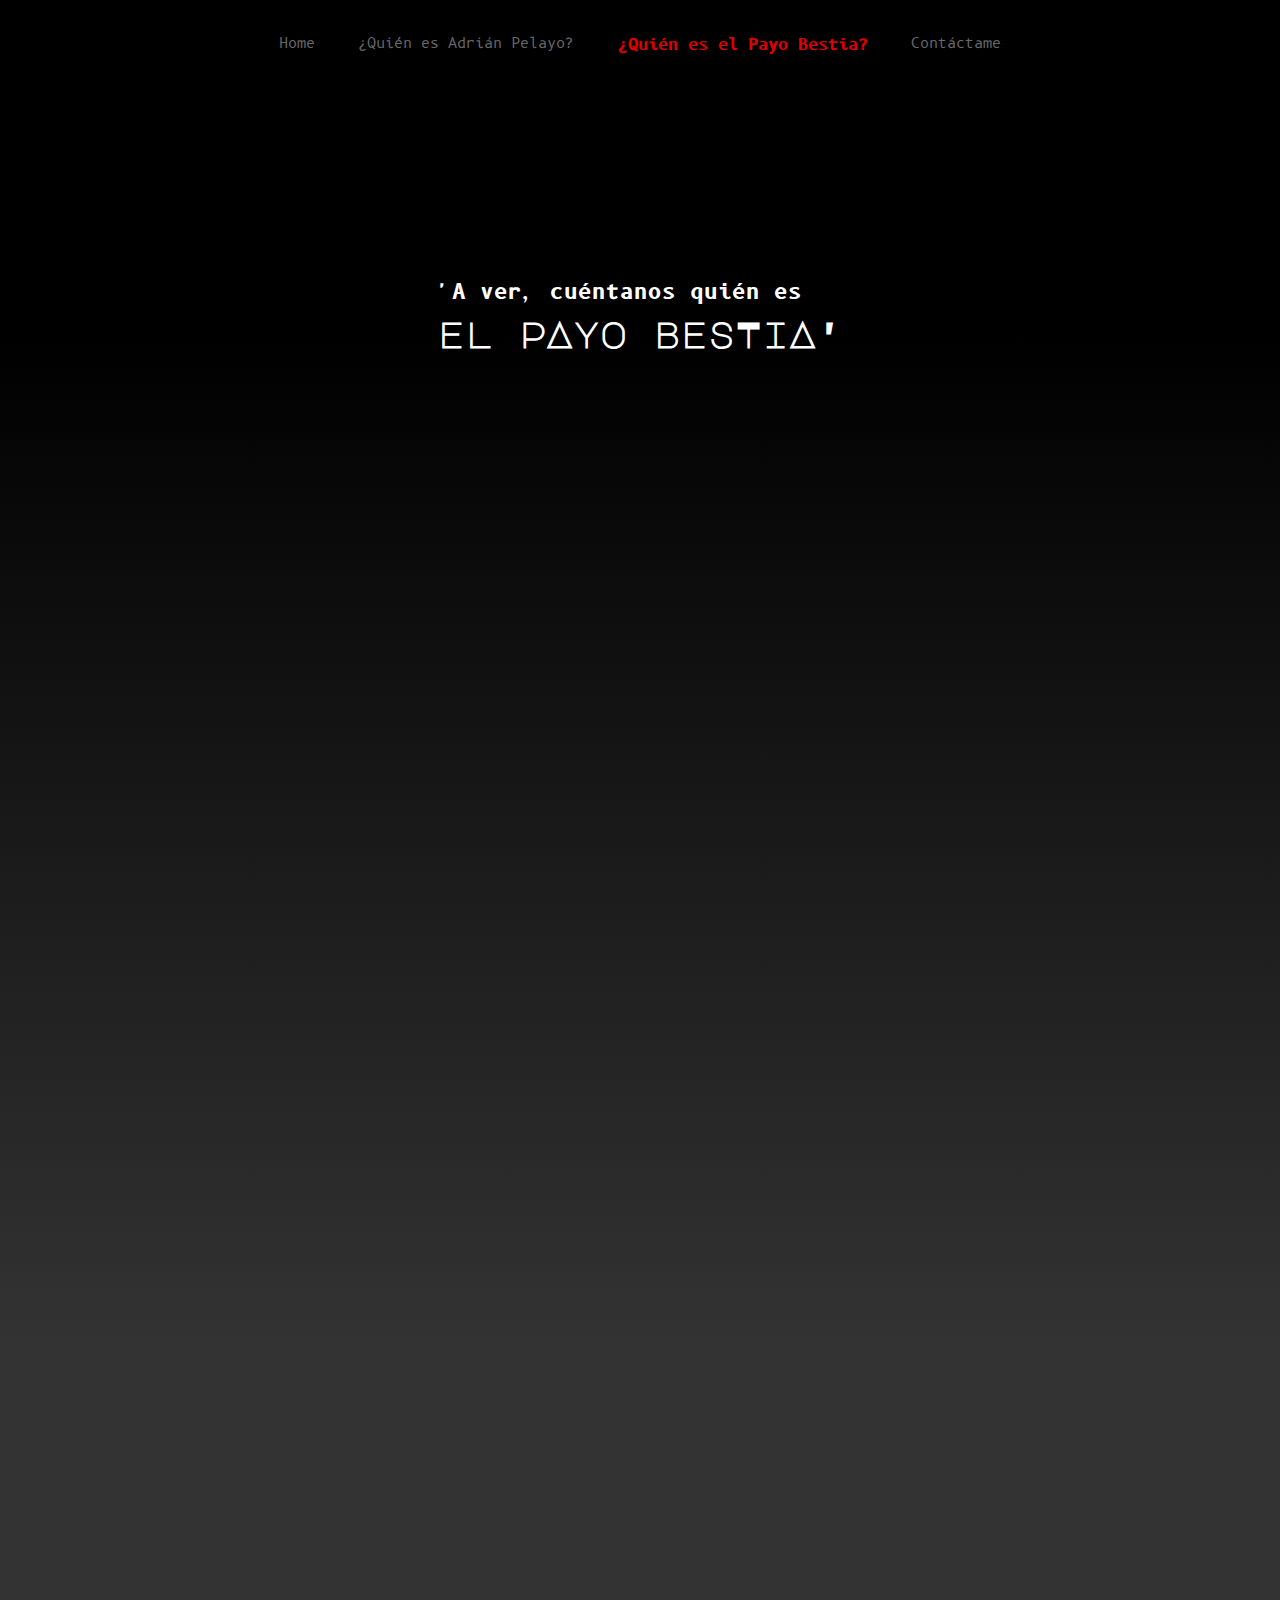
==== about.html @ f0da2e37 "maquetado exp prof y hobbies + fondo en index con opacidad" ====
<!DOCTYPE html>
<html lang="en">

<head>
    <meta charset="UTF-8">
    <meta name="title" content="Mi página web personal">
    <meta name="description"
        content="Aquí explico sobre mi, mis hobbies, experiencias tanto personales como profesionales e incluso un apartado para que puedan contactarme">
    <meta name="viewport" content="width=device-width, initial-scale=1.0">
    <meta http-equiv="X-UA-Compatible" content="ie=edge">
    <link rel="stylesheet" href="https://use.fontawesome.com/releases/v5.7.0/css/all.css" integrity="sha384-lZN37f5QGtY3VHgisS14W3ExzMWZxybE1SJSEsQp9S+oqd12jhcu+A56Ebc1zFSJ" crossorigin="anonymous">
    <link href="https://fonts.googleapis.com/css?family=B612+Mono|Permanent+Marker|Major+Mono+Display&display=swap" rel="stylesheet">
    <link rel="stylesheet" href="./css/exp-prof.css">
    <title>¡El Payo Bestia!</title>
</head>

<body>
    <main id="fondo" class="grid">
        <header class="flex cabecera">
            <nav class="grid navegacion">
                <a href="index.html" class="enlaces B612">
                    Home
                </a>
                <a href="hobbies.html" class="enlaces B612">
                    ¿Quién es Adrián Pelayo?
                </a>
                <a href="about.html" class="this B612">
                    ¿Quién es el Payo Bestia?
                </a>
                <a href="contact.html" class="enlaces B612">
                    Contáctame
                </a>
            </nav>
        </header>
        <div class="flex contenedor-principal">
            <div class="grid portada">
                <h2 class="B612">
                    'A ver, cuéntanos quién es
                </h2>
                <h1 class="Major">
                    el pAyo besTiA'
                </h1>
                <p>
                </p>
            </div>
        </div>
    </main>
</body>
</html>
---- css/exp-prof.css ----
* {
    margin: 0;
    padding: 0;
    font-size: 1em;
    font-family: Arial, Helvetica, sans-serif;
    box-sizing: border-box;
    border: none;
    color: white;
    text-decoration: none;
}

.grid {
    display: grid;
}

.flex {
    display: flex;
}

.Major {
    font-family:'Major Mono Display',monospace;
}
.B612 {
    font-family: 'B612 Mono', monospace;
}

.permanentMarker {
    font-family: 'Permanent Marker', cursive;
}



#fondo {
    background: linear-gradient(180deg, #000000, #000,#111, #222, #333, #333);
    background-size: cover;
    transition: 0.5s;
    grid-template-rows: 10vh 100vh 60vh 17vh;
}

.cabecera {
    justify-content: center;
    align-items: center;
    position: sticky;
    opacity: 0.88;
    background-color: #000;
    top: 0px;
}

.navegacion {
    grid-template-columns: repeat(4, auto);
    grid-gap: 3vw;
    text-align: center;
}

a {
    font-size: 0.9em;
    padding: 0.2vw;
    transition: all 0.5s ease-in-out;
}

.enlaces {
    color: #777;
}

.enlaces:hover {
    transform: scale(1.02);
    transform-origin: center;
    color: white;
    border-bottom: 0.5px solid;
    border-color: red;
}

.this {
    font-size: 1em;
    color: red;
    font-weight: bold;
}
.contenedor-principal {
    justify-content: center;
    align-items:center;
    padding:5vh;
}
.portada {
    grid-template-rows: repeat(2, 1fr) 50vh;
}
.portada h2 {
    font-size: 1.3em;
}
.portada h1 {
    font-size:2.3em;
}
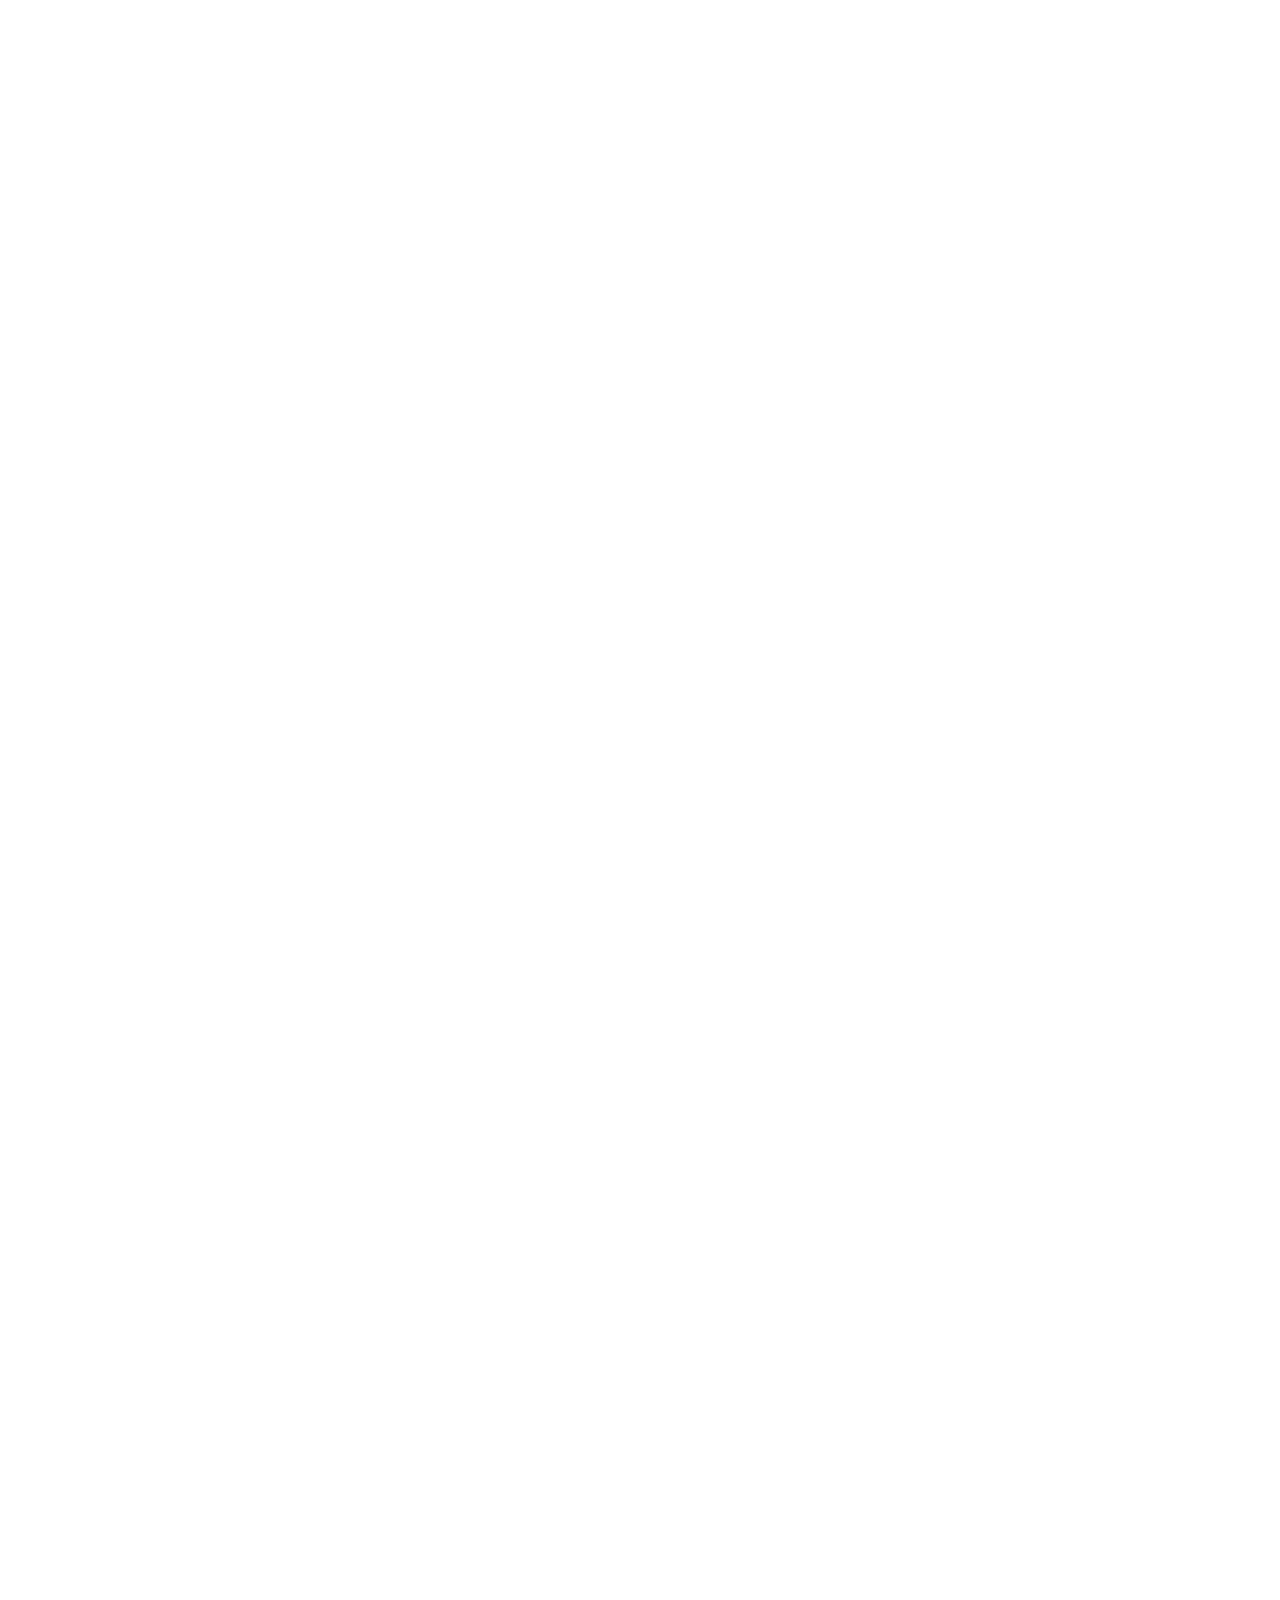
==== commit c907c851: "Directorio reorganizado. Añadido parte de temas en header. v0.1.06" ====
--- a/about.html
+++ b/about.html
@@ -10,12 +10,12 @@
     <meta http-equiv="X-UA-Compatible" content="ie=edge">
     <link rel="stylesheet" href="https://use.fontawesome.com/releases/v5.7.0/css/all.css" integrity="sha384-lZN37f5QGtY3VHgisS14W3ExzMWZxybE1SJSEsQp9S+oqd12jhcu+A56Ebc1zFSJ" crossorigin="anonymous">
     <link href="https://fonts.googleapis.com/css?family=B612+Mono|Permanent+Marker|Major+Mono+Display&display=swap" rel="stylesheet">
-    <link rel="stylesheet" href="./css/exp-prof.css">
+    <link rel="stylesheet" href="./css/pages/exp-prof.css">
     <title>¡El Payo Bestia!</title>
 </head>
 
 <body>
-    <main id="fondo" class="grid">
+    <main id="fondo" class="grid wrapper">
         <header class="flex cabecera">
             <nav class="grid navegacion">
                 <a href="index.html" class="enlaces B612">
--- a/css/pages/exp-prof.css
+++ b/css/pages/exp-prof.css
@@ -0,0 +1,24 @@
+/*
+* CSS Responsive - Móvil + Tablet
+*/
+@import url(../main.css);
+@import url(../media-queries.css);
+@import url(../themes.css);
+
+.wrapper {
+    grid-template-rows: 10vh 100vh 60vh 17vh;
+}
+.contenedor-principal {
+    justify-content: center;
+    align-items:center;
+    padding:5vh;
+}
+.portada {
+    grid-template-rows: repeat(2, 1fr) 50vh;
+}
+.portada h2 {
+    font-size: 1.3em;
+}
+.portada h1 {
+    font-size:2.3em;
+}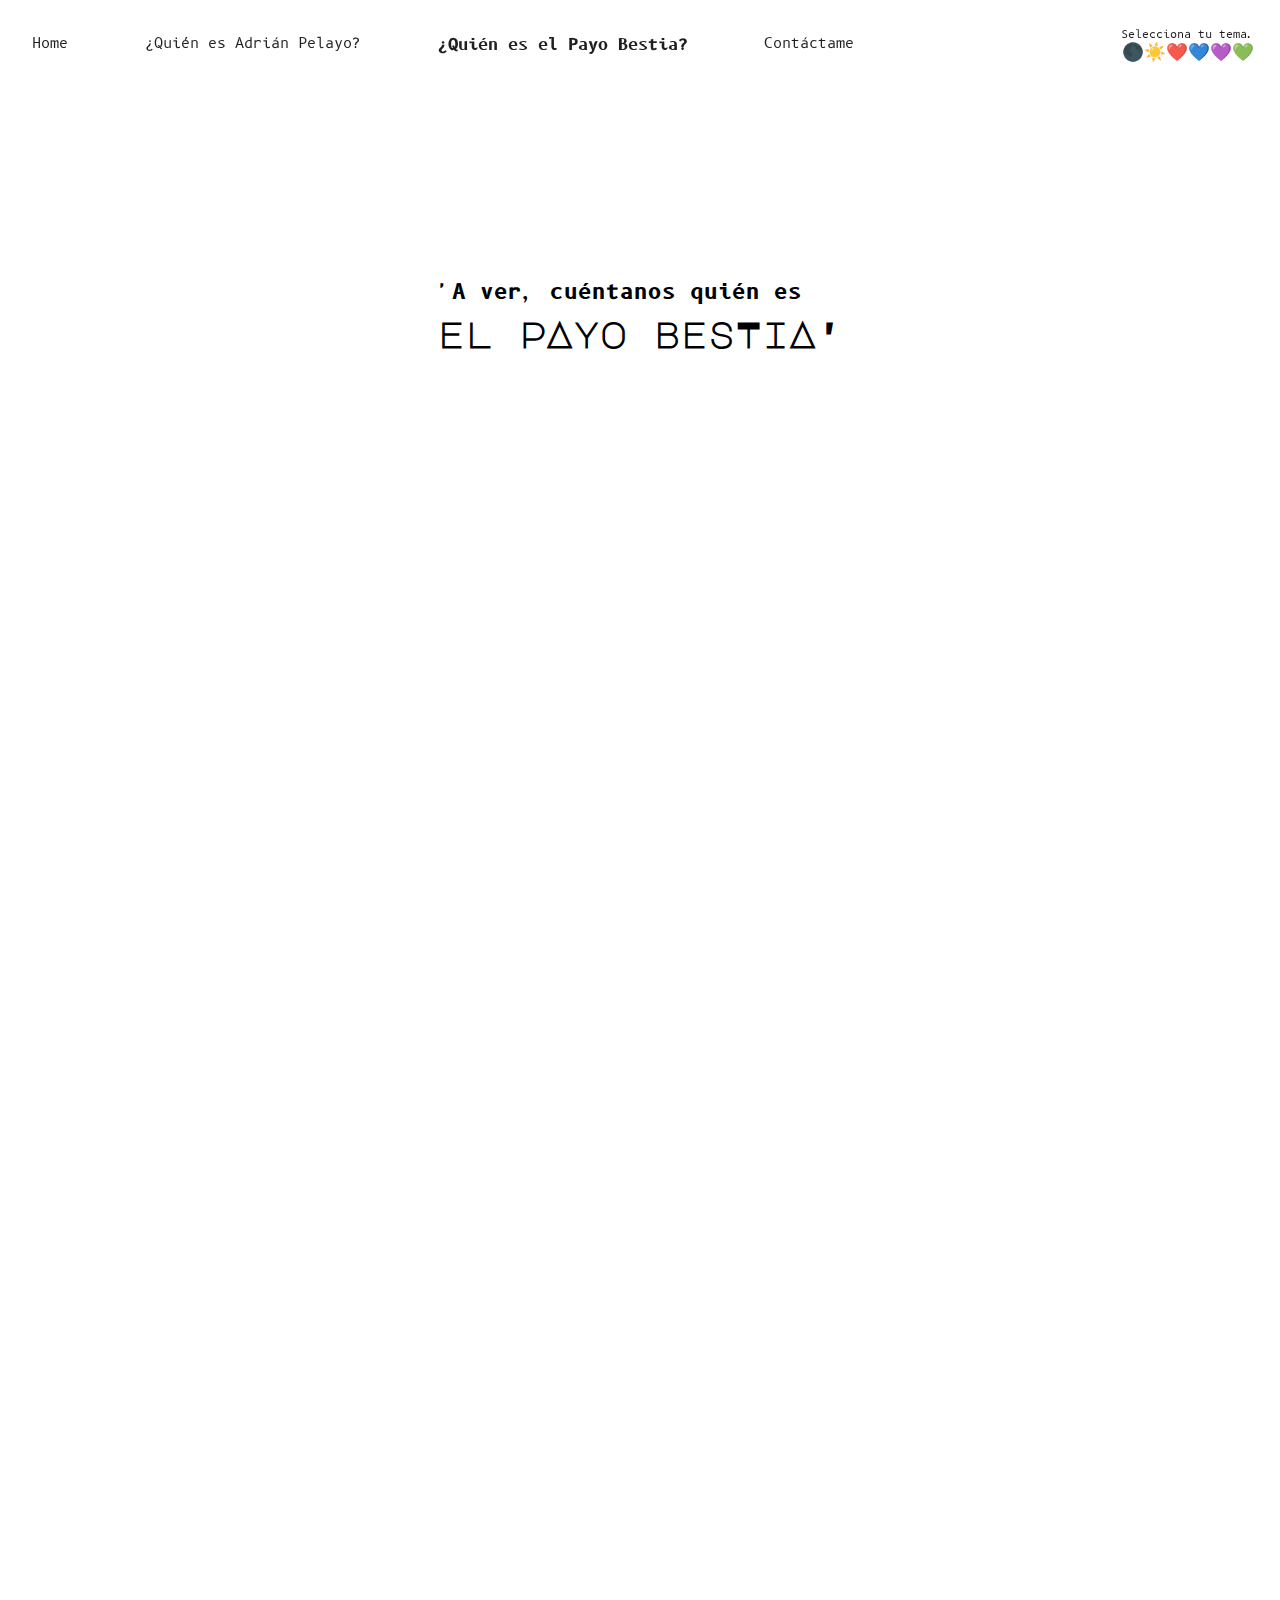
==== commit 19a527bf: "JavaScript para temas + colores añadidos + Index medio adaptada a temas." ====
--- a/about.html
+++ b/about.html
@@ -31,6 +31,20 @@
                     Contáctame
                 </a>
             </nav>
+            <div class="grid cambiar-tema">
+                <p class="B612">Selecciona tu tema.</p>
+                <div class="flex theme-emoji">
+                    <div class="grid local-theme">
+                        <button id="btn-dark" onclick="toggleThemeDark">🌑</button>
+                        <button id="btn-light" onclick="toggleThemeLight">☀️</button>
+                    </div>
+                    <div class="grid session-theme">
+                        <button id="btn-red" onclick="toggleColorThemeRed">❤️️</button>
+                        <button id="btn-blue" onclick="toggleColorThemeBlue">💙</button>
+                        <button id="btn-purple" onclick="toggleColorThemePurple">💜</button>
+                        <button id="btn-green" onclick="toggleColorThemeGreen">💚</button>
+                    </div>
+                </div>
         </header>
         <div class="flex contenedor-principal">
             <div class="grid portada">
@@ -45,5 +59,6 @@
             </div>
         </div>
     </main>
+    <script src="js/main.js"></script>
 </body>
 </html>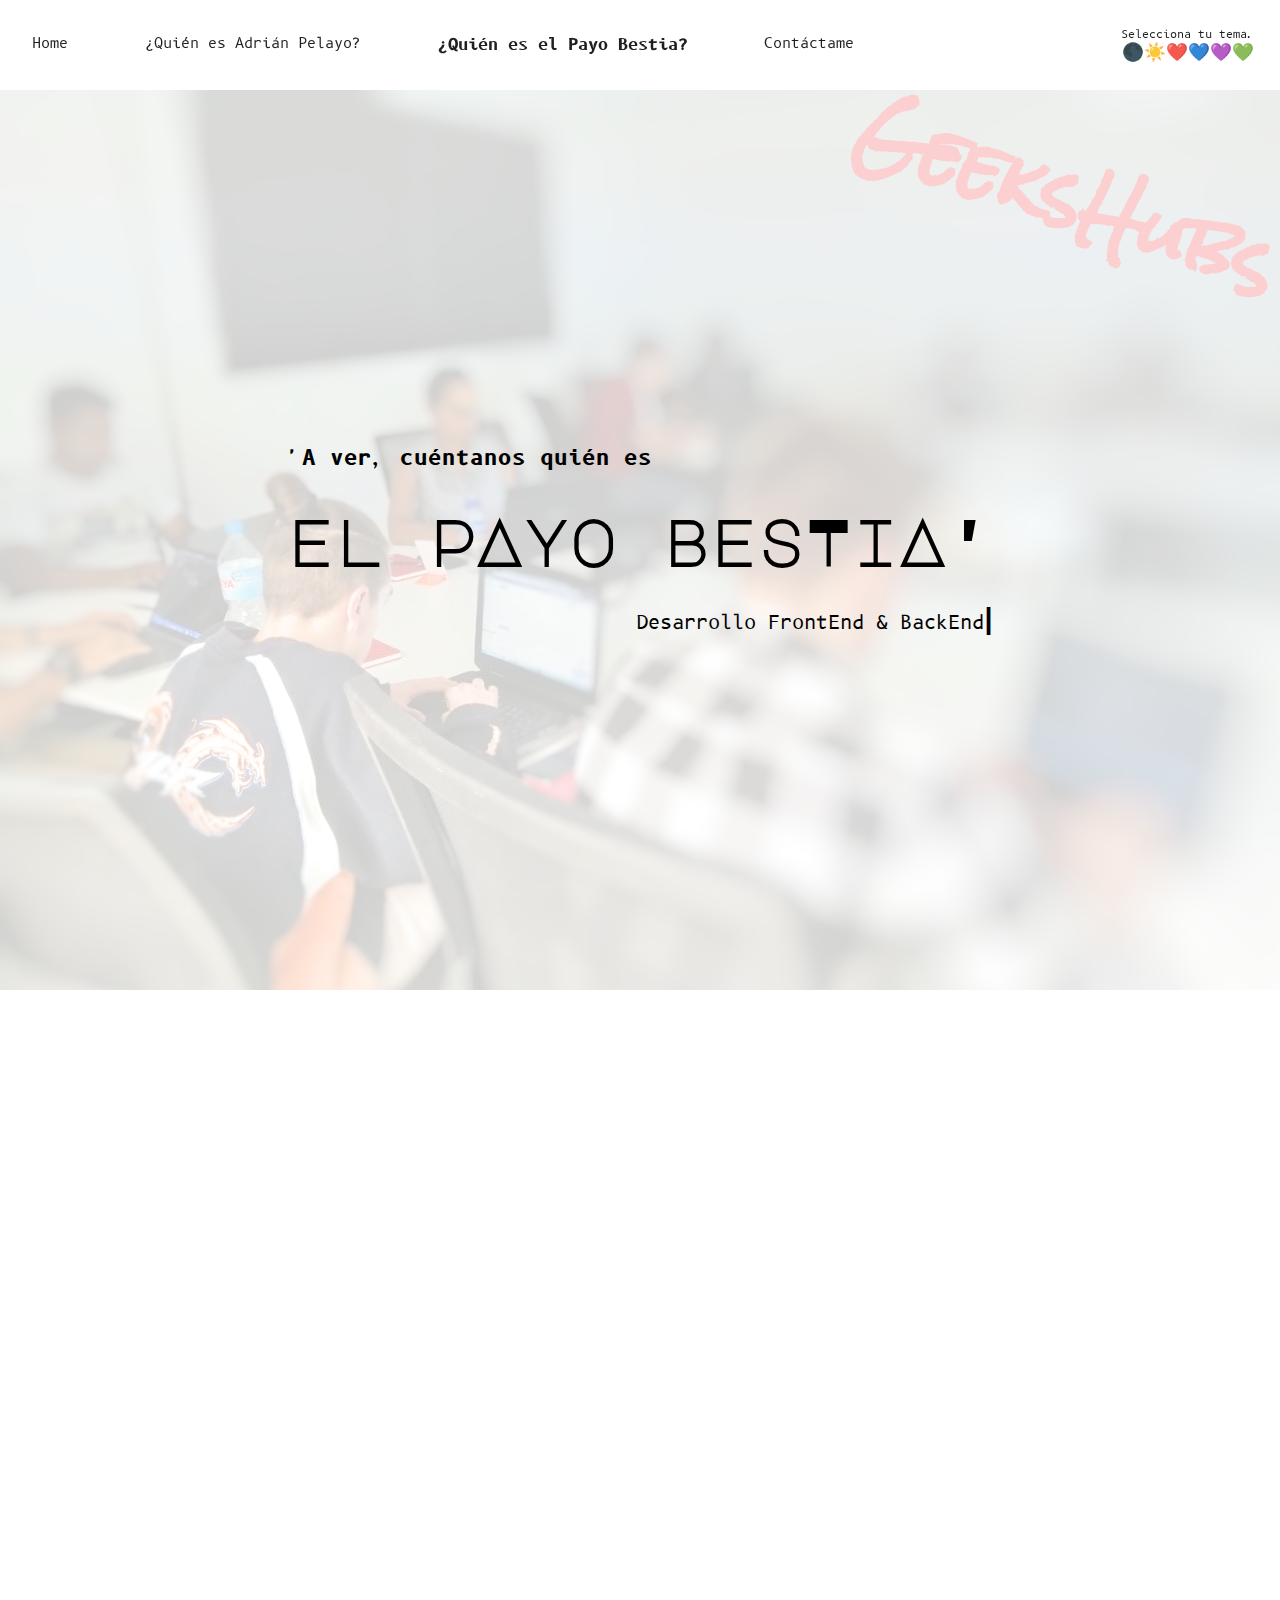
==== commit 85bff402: "JS adjust. CSS themes + adjusts. HTML edit and make content. v0.1.0.8" ====
--- a/about.html
+++ b/about.html
@@ -54,7 +54,8 @@
                 <h1 class="Major">
                     el pAyo besTiA'
                 </h1>
-                <p>
+                <p class="B612">
+                    Desarrollo FrontEnd & BackEnd<span class="barraDeEscribir">|</span>
                 </p>
             </div>
         </div>
--- a/css/pages/exp-prof.css
+++ b/css/pages/exp-prof.css
@@ -11,14 +11,76 @@
 .contenedor-principal {
     justify-content: center;
     align-items:center;
-    padding:5vh;
+    position:relative;
+    z-index:1;
+}
+.contenedor-principal::before {
+    content:'';
+    position:absolute;
+    z-index:-1;
+    width:100%;
+    height:100%;
+    opacity:.2;
+    background-size: cover;
+    background-origin: border-box;
+    background-image: url(../../assets/profondo.png);
+    background-repeat:no-repeat;
 }
 .portada {
-    grid-template-rows: repeat(2, 1fr) 50vh;
+    grid-template-rows: repeat(3, 1fr);
 }
 .portada h2 {
     font-size: 1.3em;
 }
 .portada h1 {
-    font-size:2.3em;
+    font-size:4em;
+}
+.portada p {
+    margin-top:1vw;
+    border-bottom: 1.5px solid var(--barra-border);
+    text-align:center;
+    display:block;
+    align-self:flex-end;
+    justify-self:right;
+    font-size:1.2em;
+}
+.barraDeEscribir {
+    animation-name: barraDeEscribir;
+    -webkit-animation-name: barraDeEscribir;
+    animation-duration: 1.2s;
+    transition: 1.2s;
+    font-size: 1.5em;
+    font-weight: bold;
+    -webkit-animation-duration: 1.2s;
+    animation-iteration-count: infinite;
+    -webkit-animation-iteration-count: infinite;
+    color:var(--barra-color);
+}
+
+@-webkit-keyframes barraDeEscribir {
+    from {
+        opacity:0;
+    }
+
+    65% {
+        opacity:1;
+    }
+
+    to {
+        opacity:0;
+    }
+}
+
+@keyframes barraDeEscribir {
+    from {
+        opacity:0;
+    }
+
+    65% {
+        opacity:1;
+    }
+
+    to {
+        opacity:0;
+    }
 }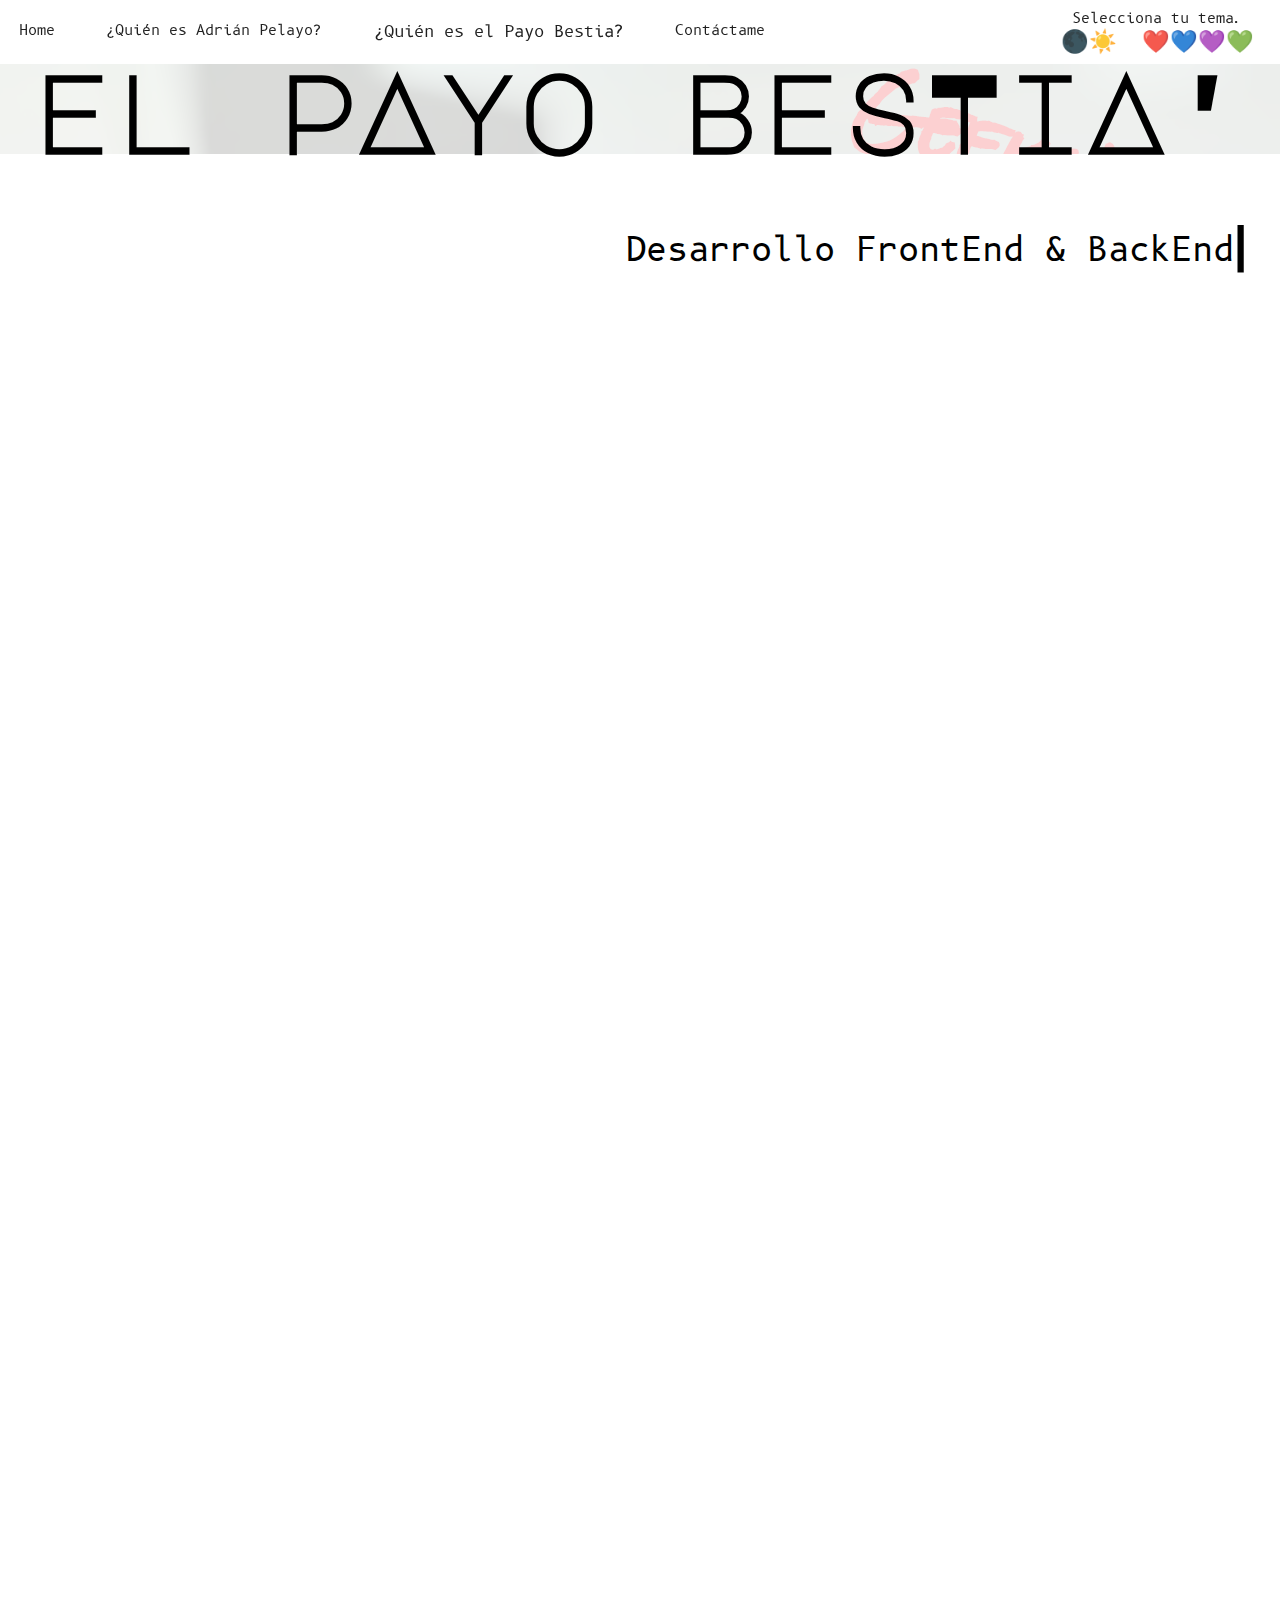
==== commit d37d34dd: "Button Scroll to top + styles changes + text adding.. v0.1.11" ====
--- a/about.html
+++ b/about.html
@@ -8,14 +8,20 @@
         content="Aquí explico sobre mi, mis hobbies, experiencias tanto personales como profesionales e incluso un apartado para que puedan contactarme">
     <meta name="viewport" content="width=device-width, initial-scale=1.0">
     <meta http-equiv="X-UA-Compatible" content="ie=edge">
-    <link rel="stylesheet" href="https://use.fontawesome.com/releases/v5.7.0/css/all.css" integrity="sha384-lZN37f5QGtY3VHgisS14W3ExzMWZxybE1SJSEsQp9S+oqd12jhcu+A56Ebc1zFSJ" crossorigin="anonymous">
-    <link href="https://fonts.googleapis.com/css?family=B612+Mono|Permanent+Marker|Major+Mono+Display&display=swap" rel="stylesheet">
+    <link rel="stylesheet" href="https://use.fontawesome.com/releases/v5.7.0/css/all.css"
+        integrity="sha384-lZN37f5QGtY3VHgisS14W3ExzMWZxybE1SJSEsQp9S+oqd12jhcu+A56Ebc1zFSJ" crossorigin="anonymous">
+    <link href="https://fonts.googleapis.com/css?family=B612+Mono|Permanent+Marker|Major+Mono+Display&display=swap"
+        rel="stylesheet">
     <link rel="stylesheet" href="./css/pages/exp-prof.css">
     <title>¡El Payo Bestia!</title>
 </head>
 
 <body>
     <main id="fondo" class="grid wrapper">
+        <div id="clickUp" class="button-up">
+            <i class="fas fa-chevron-up arrow-up">
+            </i>
+        </div>
         <header class="flex cabecera">
             <nav class="grid navegacion">
                 <a href="index.html" class="enlaces B612">
@@ -62,4 +68,5 @@
     </main>
     <script src="js/main.js"></script>
 </body>
+
 </html>--- a/css/pages/exp-prof.css
+++ b/css/pages/exp-prof.css
@@ -6,7 +6,7 @@
 @import url(../themes.css);
 
 .wrapper {
-    grid-template-rows: 10vh 100vh 60vh 17vh;
+    grid-template-rows: 1fr 10vh 100vh repeat(3,60vh) 17vh;
 }
 .contenedor-principal {
     justify-content: center;
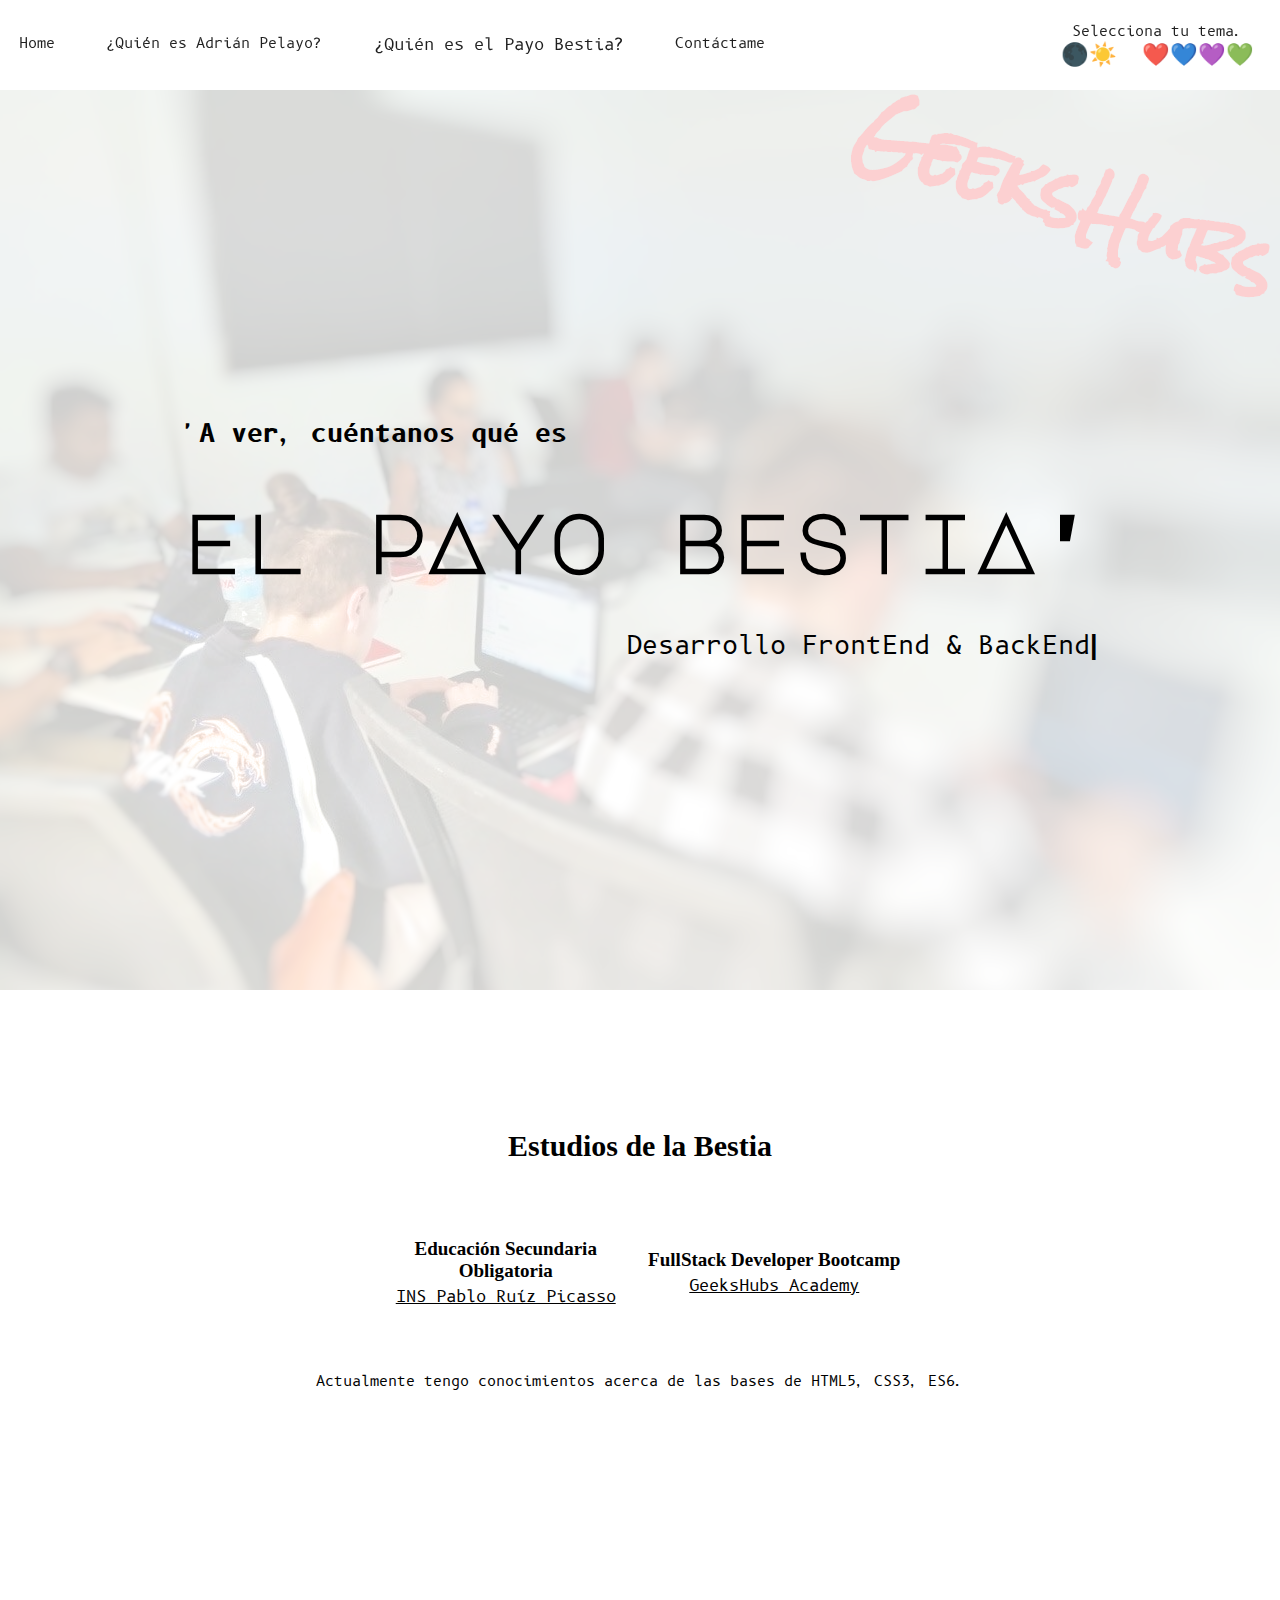
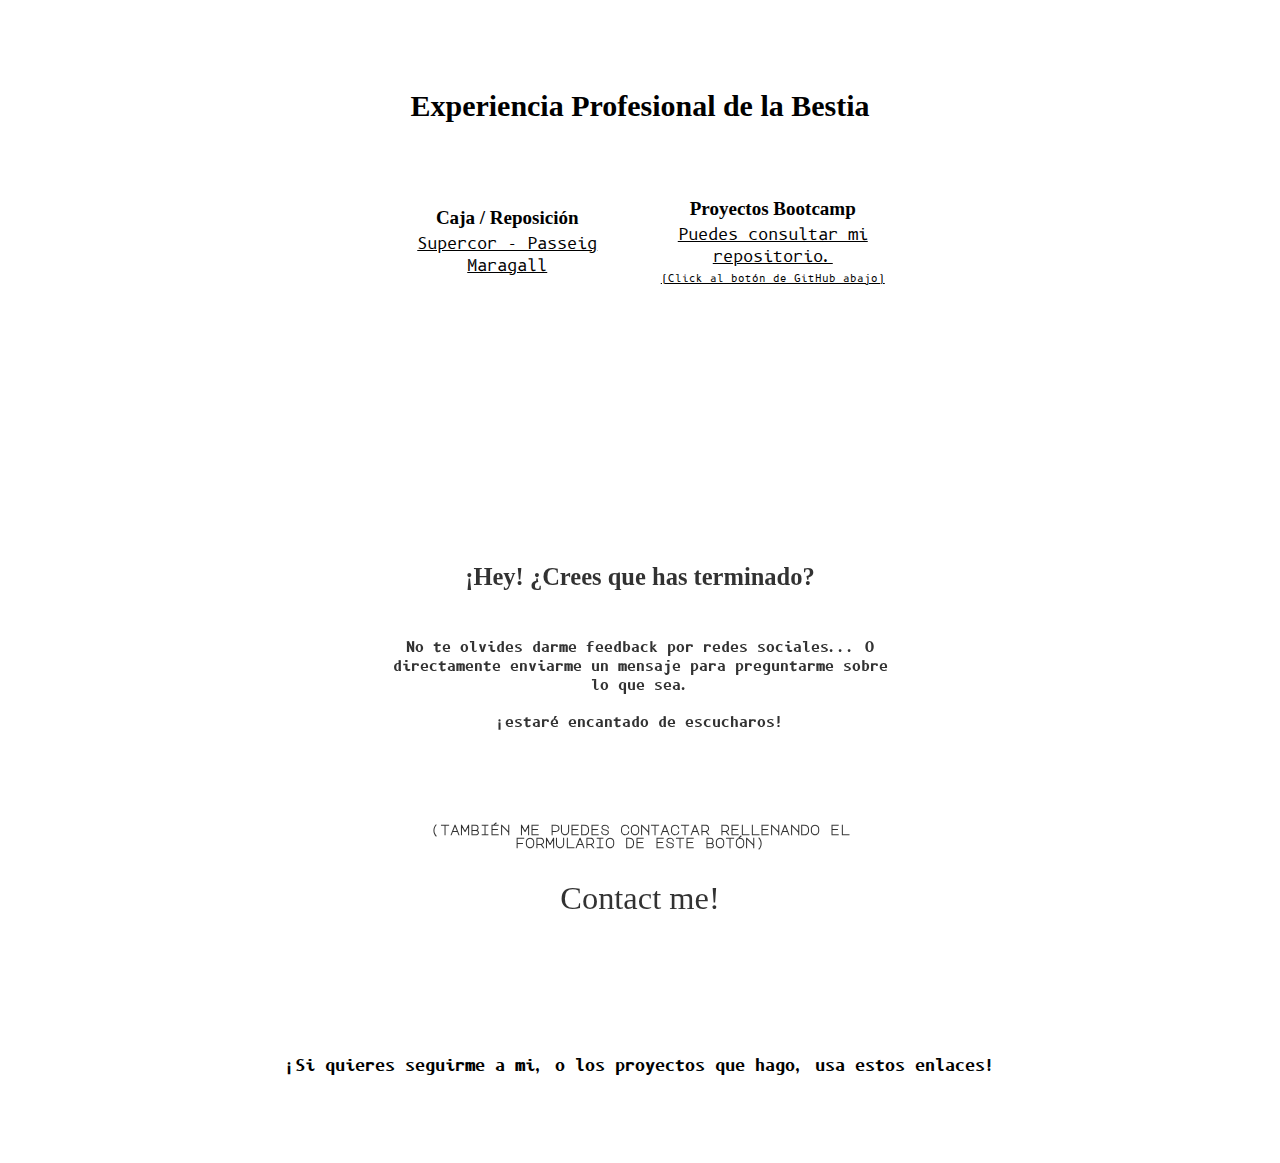
==== commit b0d519bb: "About finished. v0.11.1" ====
--- a/about.html
+++ b/about.html
@@ -55,16 +55,89 @@
         <div class="flex contenedor-principal">
             <div class="grid portada">
                 <h2 class="B612">
-                    'A ver, cuéntanos quién es
+                    'A ver, cuéntanos qué es
                 </h2>
                 <h1 class="Major">
-                    el pAyo besTiA'
+                    el pAyo bestiA'
                 </h1>
                 <p class="B612">
                     Desarrollo FrontEnd & BackEnd<span class="barraDeEscribir">|</span>
                 </p>
             </div>
         </div>
+        <div class="flex contenedor-about">
+            <div class="grid contenedor-txt">
+                <h3 class="permanentMarker">
+                    Estudios de la Bestia
+                </h3>
+                <div class="flex contenedor-wrapper">
+                    <div class="grid info-about">
+                        <i class="fas fa-user-graduate"></i>
+                        <h4 class="permanentMarker">Educación Secundaria Obligatoria</h4>
+                        <p class="B612">INS Pablo Ruíz Picasso</p>
+                    </div>
+                    <div class="grid info-about">
+                        <i class="fas fa-terminal"></i>
+                        <h4 class="permanentMarker">FullStack Developer Bootcamp</h4>
+                        <p class="B612">GeeksHubs Academy</p>
+                    </div>
+                </div>
+                <p class="B612">
+                    Actualmente tengo conocimientos acerca de las bases de HTML5, CSS3, ES6.
+                </p>
+            </div>
+        </div>
+        <div class="flex contenedor-about wrapper-bg-prof">
+            <div class="grid contenedor-txt">
+                <h3 class="permanentMarker">
+                    Experiencia Profesional de la Bestia
+                </h3>
+                <div class="flex contenedor-wrapper">
+                    <div class="grid info-about">
+                            <i class="fas fa-cash-register"></i>
+                        <h4 class="permanentMarker">Caja / Reposición</h4>
+                        <p class="B612">Supercor - Passeig Maragall</p>
+                    </div>
+                    <div class="grid info-about">
+                            <i class="fas fa-project-diagram"></i>
+                        <h4 class="permanentMarker">Proyectos Bootcamp</h4>
+                        <p class="B612">Puedes consultar mi repositorio.</p>
+                        <p id="parent" class="B612">(Click al botón de GitHub abajo)</p>
+                    </div>
+                </div>
+            </div>
+        </div>
+        <div class="flex contenedor-bajo">
+            <div class="grid caja-texto">
+                <h3 class="permanentMarker">¡Hey! ¿Crees que has terminado?</h3>
+                <p class="B612">No te olvides darme feedback por redes sociales... O directamente enviarme un mensaje
+                    para preguntarme sobre lo que sea.</p>
+                <p class="B612">¡estaré encantado de escucharos!</p>
+                <p class="Major parentesis">(también me puedes contactar rellenando el formulario de este botón)</p>
+                <span><a href="./contact.html" class="permanentMarker boton-contacto">Contact me!</a></span>
+            </div>
+        </div>
+        <footer class="flex footer">
+            <div class="grid contenedor-footer">
+                <h4 class="B612">
+                    ¡Si quieres seguirme a mi, o los proyectos que hago, usa estos enlaces!
+                </h4>
+                <div class="flex contenedor-rrss">
+                    <a target="_blank" href="https://www.linkedin.com/in/el-payo-bestia/">
+                        <i class="fab fa-linkedin-in rrss color-lin">
+                        </i>
+                    </a>
+                    <a target="_blank" href="https://www.github.com/bigbae18">
+                        <i class="rrss color-git fab fa-github">
+                        </i>
+                    </a>
+                    <a target="_blank" href="https://www.instagram.com/el.payobestia18">
+                        <i class="rrss color-ig fab fa-instagram">
+                        </i>
+                    </a>
+                </div>
+            </div>
+        </footer>
     </main>
     <script src="js/main.js"></script>
 </body>
--- a/css/pages/exp-prof.css
+++ b/css/pages/exp-prof.css
@@ -6,7 +6,8 @@
 @import url(../themes.css);
 
 .wrapper {
-    grid-template-rows: 1fr 10vh 100vh repeat(3,60vh) 17vh;
+    grid-template-rows: 10vh 100vh repeat(3,60vh) 17vh;
+    position:absolute;
 }
 .contenedor-principal {
     justify-content: center;
@@ -30,10 +31,11 @@
     grid-template-rows: repeat(3, 1fr);
 }
 .portada h2 {
-    font-size: 1.3em;
+    font-size: 0.9em;
+    color:var(--texto-portada);
 }
 .portada h1 {
-    font-size:4em;
+    font-size:3em;
 }
 .portada p {
     margin-top:1vw;
@@ -42,14 +44,14 @@
     display:block;
     align-self:flex-end;
     justify-self:right;
-    font-size:1.2em;
+    font-size:0.9em;
 }
 .barraDeEscribir {
     animation-name: barraDeEscribir;
     -webkit-animation-name: barraDeEscribir;
     animation-duration: 1.2s;
     transition: 1.2s;
-    font-size: 1.5em;
+    font-size: 1.1em;
     font-weight: bold;
     -webkit-animation-duration: 1.2s;
     animation-iteration-count: infinite;
@@ -83,4 +85,82 @@
     to {
         opacity:0;
     }
+}
+.contenedor-about {
+    justify-content:center;
+    align-items:center;
+    position:relative;
+    z-index:1;
+}
+.contenedor-about::before {
+    content:'';
+    position:absolute;
+    width:100%;
+    height:100%;
+    z-index:-1;
+    opacity: .6;
+    background-color: var(--bg-cp);
+}
+.contenedor-txt {
+    width:70%;
+    justify-content: space-around;
+    align-items:center;
+    grid-gap: 3vw;
+}
+.contenedor-txt h3 {
+    font-size: 1.1em;
+    text-align:center;
+    color:var(--textbox-title);
+}
+.contenedor-txt p {
+    font-size:0.5em;
+}
+.contenedor-wrapper {
+    padding:2vw;
+    width:100%;
+    justify-content: center;
+    align-items: center;
+    height:100%;
+    border: 1.2px dashed var(--actual-page);
+    border-radius: 2em; 
+}
+.info-about {
+    width:45%;
+    grid-gap:0.3vw;
+    text-align:center;
+    grid-template-rows: repeat(auto-fill, 1fr);
+}
+.info-about i {
+    margin-bottom:0.6vw;
+    color: var(--hobbies-title);
+}
+.info-about h4 {
+    font-size: 0.6em;
+    color: var(--bg-clickup);
+}
+.info-about p {
+    text-decoration: underline;
+    text-decoration-color: var(--textbox-title);
+    font-size: 0.5em;
+}
+#parent {
+    font-size: 0.3em;
+}
+.wrapper-bg-exp .wrapper-bg-prof {
+    position:absolute;
+}
+.wrapper-bg-exp::before {
+    content:'';
+    position:relative;
+    width:100%;
+    height:100%;
+    background-color: var(--header-bg);
+    opacity:.5;
+}
+.wrapper-bg-prof::before {
+    content:'';
+    width:100%;
+    height:100%;
+    background-color:var(--header-text-color);
+    opacity:.7;
 }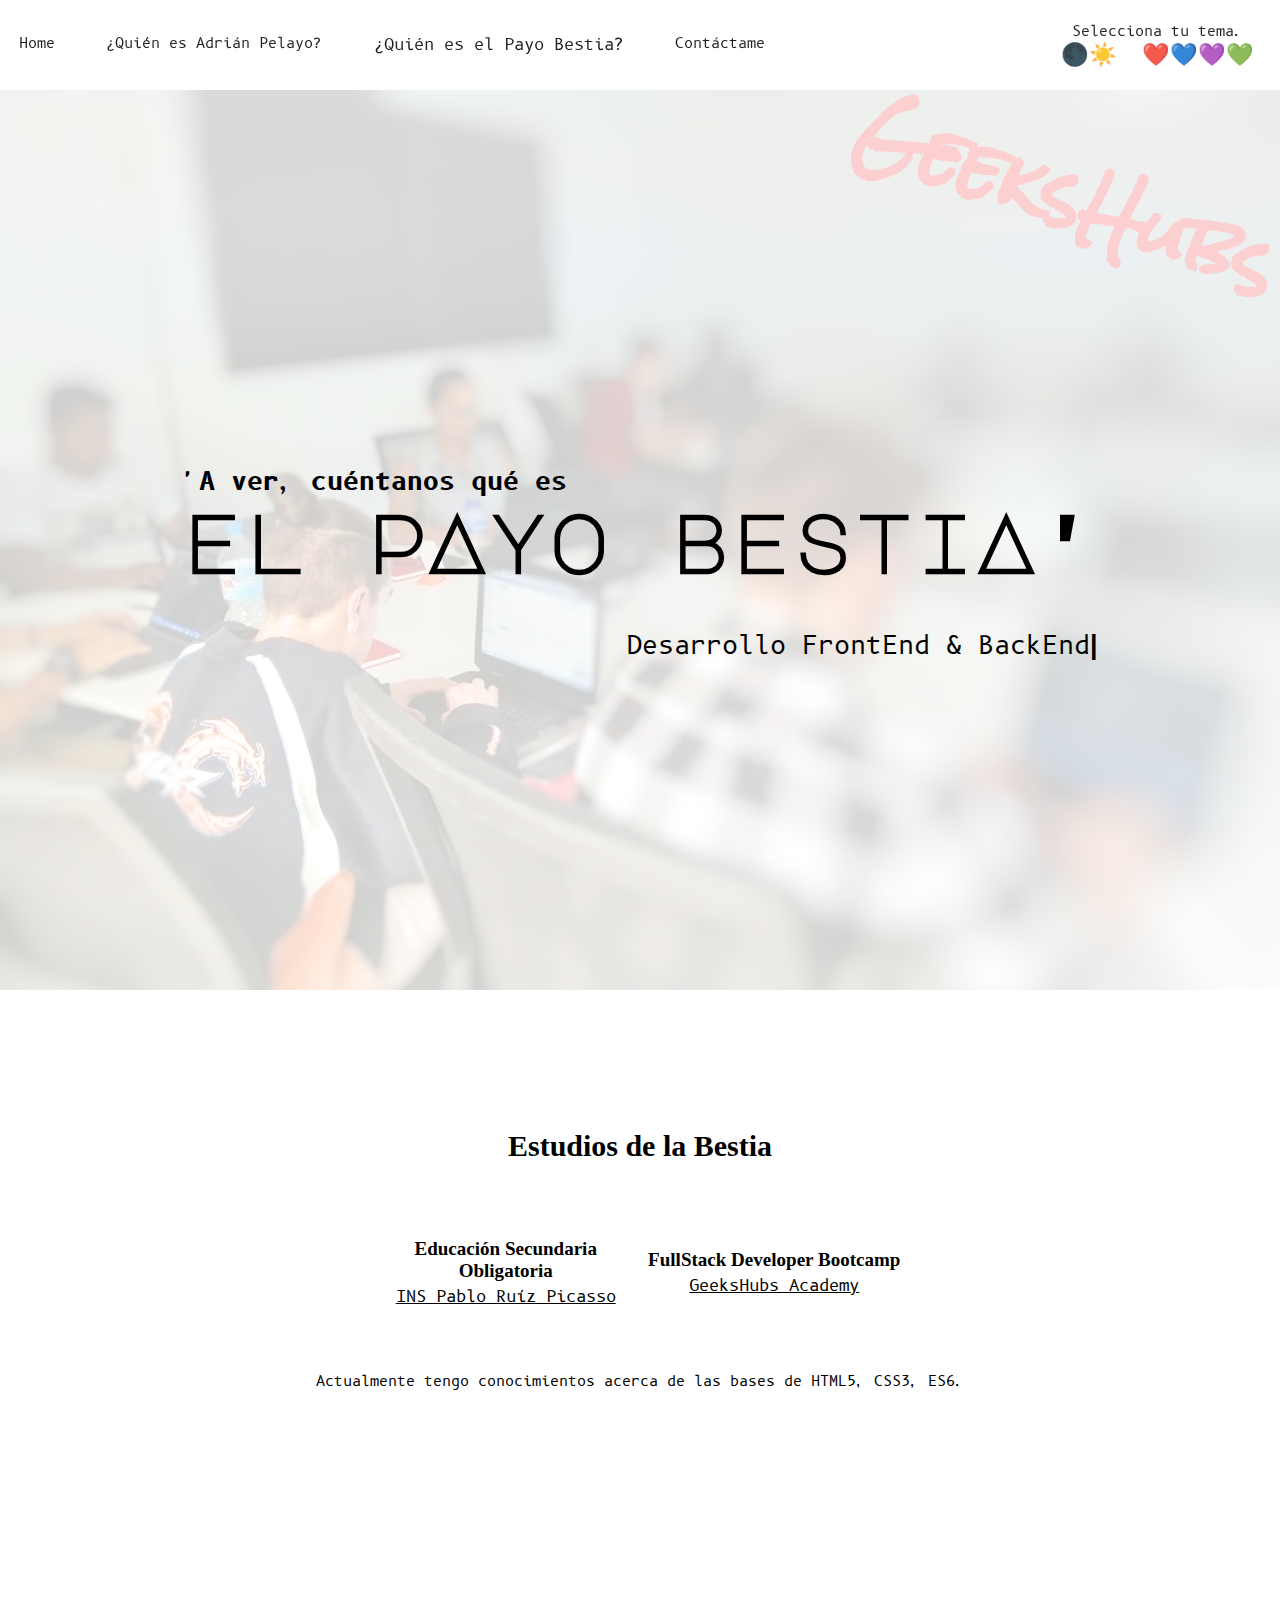
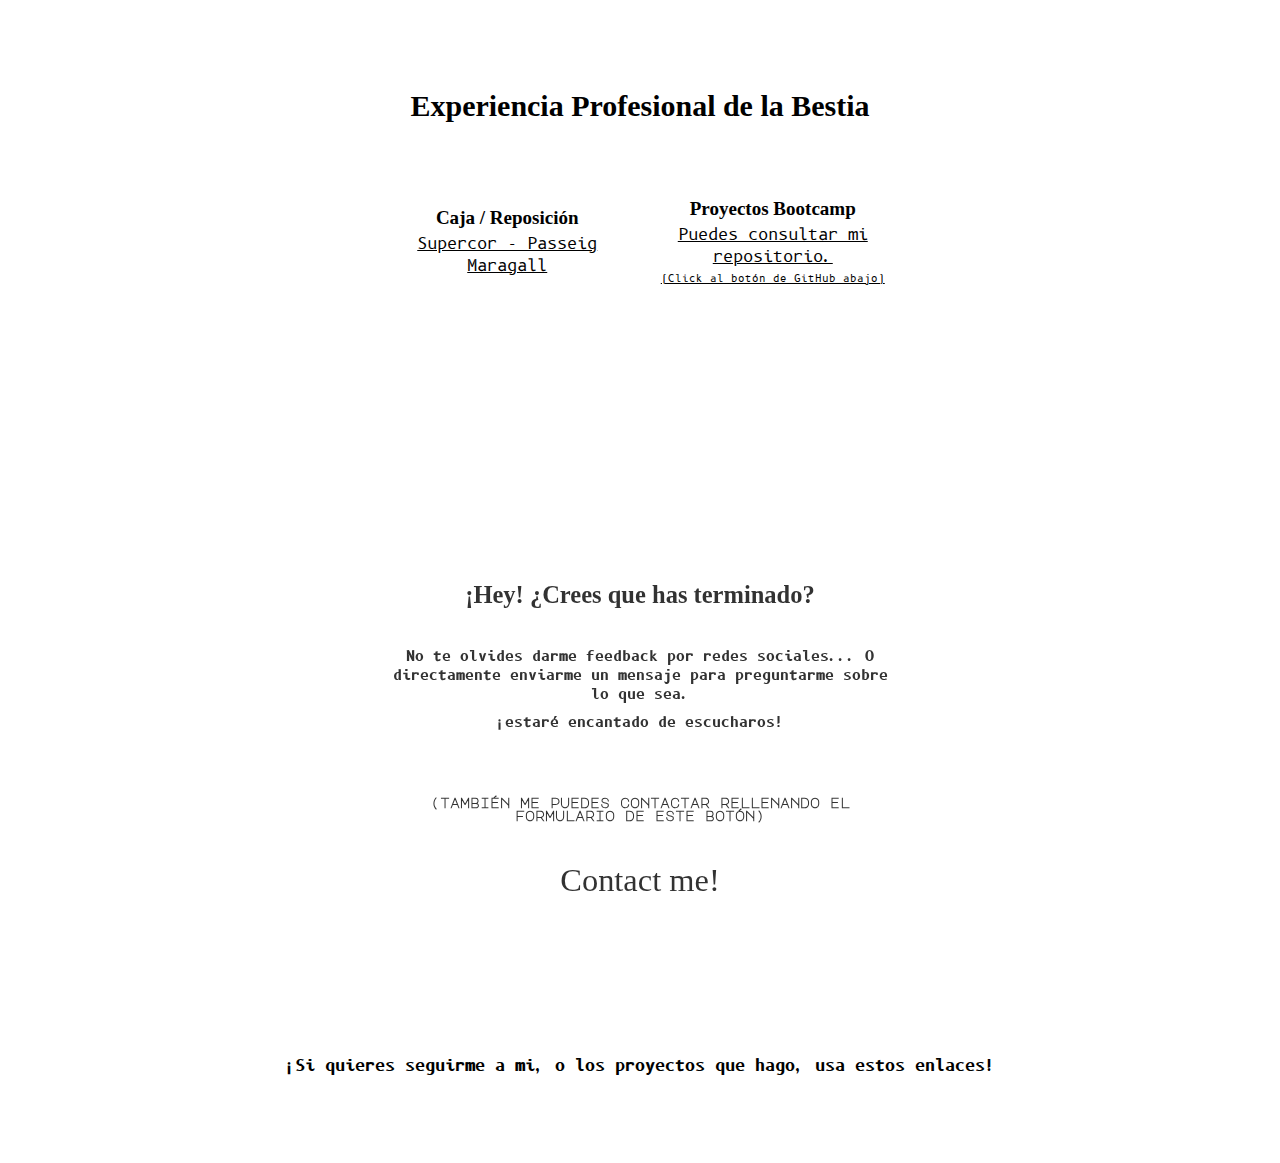
==== commit e46b2aa0: "Proyecto Entregable. v1.0" ====
--- a/about.html
+++ b/about.html
@@ -8,10 +8,8 @@
         content="Aquí explico sobre mi, mis hobbies, experiencias tanto personales como profesionales e incluso un apartado para que puedan contactarme">
     <meta name="viewport" content="width=device-width, initial-scale=1.0">
     <meta http-equiv="X-UA-Compatible" content="ie=edge">
-    <link rel="stylesheet" href="https://use.fontawesome.com/releases/v5.7.0/css/all.css"
-        integrity="sha384-lZN37f5QGtY3VHgisS14W3ExzMWZxybE1SJSEsQp9S+oqd12jhcu+A56Ebc1zFSJ" crossorigin="anonymous">
-    <link href="https://fonts.googleapis.com/css?family=B612+Mono|Permanent+Marker|Major+Mono+Display&display=swap"
-        rel="stylesheet">
+    <link rel="stylesheet" href="https://use.fontawesome.com/releases/v5.7.0/css/all.css" integrity="sha384-lZN37f5QGtY3VHgisS14W3ExzMWZxybE1SJSEsQp9S+oqd12jhcu+A56Ebc1zFSJ" crossorigin="anonymous">
+    <link href="https://fonts.googleapis.com/css?family=B612+Mono|Permanent+Marker|Major+Mono+Display&display=swap" rel="stylesheet">
     <link rel="stylesheet" href="./css/pages/exp-prof.css">
     <title>¡El Payo Bestia!</title>
 </head>
--- a/css/pages/exp-prof.css
+++ b/css/pages/exp-prof.css
@@ -32,15 +32,17 @@
 }
 .portada h2 {
     font-size: 0.9em;
-    color:var(--texto-portada);
+    align-self:flex-end;
+    color:var(--textbox-title);
 }
 .portada h1 {
+    text-align:center;
     font-size:3em;
 }
 .portada p {
     margin-top:1vw;
     border-bottom: 1.5px solid var(--barra-border);
-    text-align:center;
+    text-align:right;
     display:block;
     align-self:flex-end;
     justify-self:right;
